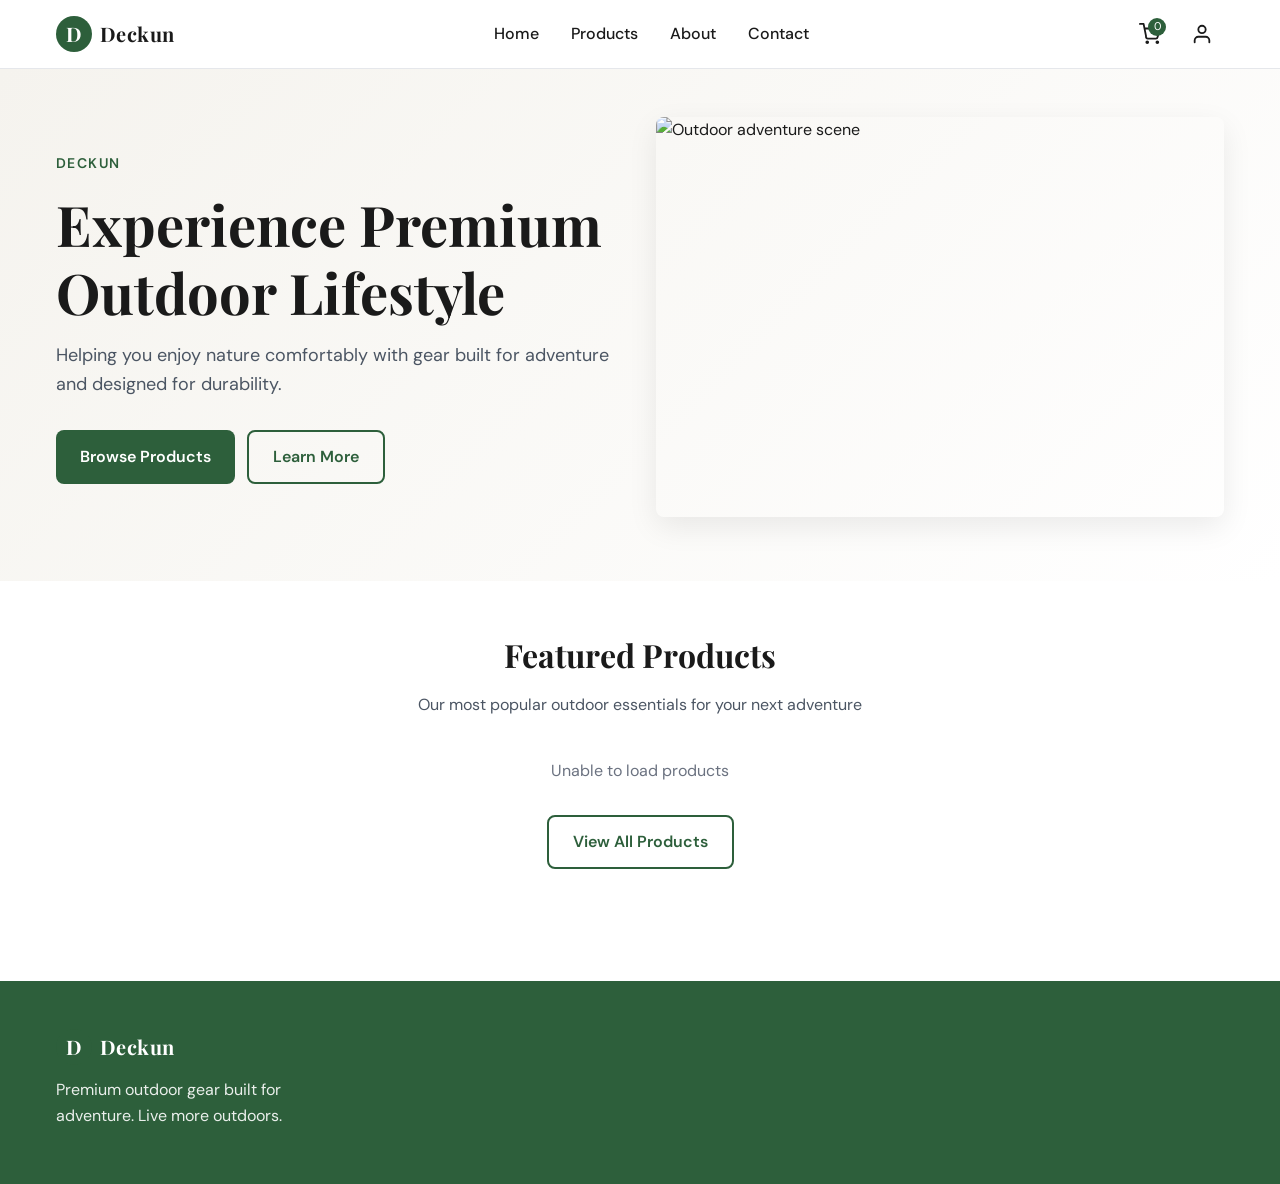
==== customer-web/index.html @ 014bcf63 "Add mobile-only About and Contact links to the customer footer" ====
﻿<!DOCTYPE html>
<html lang="en">
<head>
  <meta charset="UTF-8" />
  <meta name="viewport" content="width=device-width, initial-scale=1.0" />
  <title>Deckun — Live More Outdoors</title>
  <meta name="description" content="Deckun offers premium outdoor gear built for adventure — foldable chairs, tables, tents, tarps and more." />
  <link rel="canonical" href="https://deckun.in/" />
  <meta property="og:title" content="Deckun — Live More Outdoors" />
  <meta property="og:description" content="Premium outdoor gear built for adventure." />
  <meta property="og:type" content="website" />
  <meta property="og:url" content="https://deckun.in/" />
  <meta property="og:image" content="https://images.unsplash.com/photo-1506744038136-46273834b3fb?w=1200&h=630&fit=crop" />
  <meta name="twitter:card" content="summary_large_image" />
  <script type="application/ld+json">
  {
    "@context": "https://schema.org",
    "@type": "LocalBusiness",
    "name": "Deckun",
    "description": "Premium outdoor gear built for adventure",
    "url": "https://deckun.in/",
    "sameAs": []
  }
  </script>
  <link rel="stylesheet" href="css/style.css" />
</head>
<body>
  <header class="site-header">
    <div class="header-inner">
      <a href="#home" class="logo" id="logo-link">
        <div class="logo-mark">D</div>
        <span>Deckun</span>
      </a>
      <nav class="nav-links">
        <a href="#home">Home</a>
        <a href="#products">Products</a>
        <a href="#about">About</a>
        <a href="#contact">Contact</a>
      </nav>
      <div class="header-actions">
        <a href="#cart" class="icon-btn" aria-label="Cart">
          <svg width="22" height="22" viewBox="0 0 24 24" fill="none" stroke="currentColor" stroke-width="2" stroke-linecap="round" stroke-linejoin="round">
            <circle cx="9" cy="21" r="1"></circle>
            <circle cx="20" cy="21" r="1"></circle>
            <path d="M1 1h4l2.68 13.39A2 2 0 0 0 9.66 17h8.66a2 2 0 0 0 1.97-1.61L23 6H6"></path>
          </svg>
          <span id="cart-badge" class="cart-badge hidden">0</span>
        </a>
        <a href="#account" class="icon-btn" aria-label="Account">
          <svg width="22" height="22" viewBox="0 0 24 24" fill="none" stroke="currentColor" stroke-width="2" stroke-linecap="round" stroke-linejoin="round">
            <path d="M20 21v-2a4 4 0 0 0-4-4H8a4 4 0 0 0-4 4v2"></path>
            <circle cx="12" cy="7" r="4"></circle>
          </svg>
        </a>
      </div>
    </div>
  </header>

  <main id="app" class="app-main">
    <div class="loading">Loading...</div>
  </main>

  <nav class="mobile-nav">
    <a href="#home" data-nav="home">
      <svg width="20" height="20" viewBox="0 0 24 24" fill="none" stroke="currentColor" stroke-width="2"><path d="m3 9 9-7 9 7v11a2 2 0 0 1-2 2H5a2 2 0 0 1-2-2z"></path><polyline points="9 22 9 12 15 12 15 22"></polyline></svg>
      <span>Home</span>
    </a>
    <a href="#products" data-nav="products">
      <svg width="20" height="20" viewBox="0 0 24 24" fill="none" stroke="currentColor" stroke-width="2"><rect x="3" y="3" width="7" height="7"></rect><rect x="14" y="3" width="7" height="7"></rect><rect x="14" y="14" width="7" height="7"></rect><rect x="3" y="14" width="7" height="7"></rect></svg>
      <span>Shop</span>
    </a>
    <a href="#cart" data-nav="cart">
      <svg width="20" height="20" viewBox="0 0 24 24" fill="none" stroke="currentColor" stroke-width="2"><circle cx="9" cy="21" r="1"></circle><circle cx="20" cy="21" r="1"></circle><path d="M1 1h4l2.68 13.39A2 2 0 0 0 9.66 17h8.66a2 2 0 0 0 1.97-1.61L23 6H6"></path></svg>
      <span>Cart</span>
    </a>
    <a href="#account" data-nav="account">
      <svg width="20" height="20" viewBox="0 0 24 24" fill="none" stroke="currentColor" stroke-width="2"><path d="M20 21v-2a4 4 0 0 0-4-4H8a4 4 0 0 0-4 4v2"></path><circle cx="12" cy="7" r="4"></circle></svg>
      <span>Account</span>
    </a>
  </nav>

  <footer class="site-footer">
    <div class="footer-inner container">
      <div class="footer-brand">
        <a href="#home" class="logo">
          <div class="logo-mark">D</div>
          <span>Deckun</span>
        </a>
        <p class="footer-text" style="margin-top:0.75rem;">Premium outdoor gear built for adventure. Live more outdoors.</p>
      </div>
      <nav class="footer-links-mobile" aria-label="More pages">
        <a href="#about">About</a>
        <a href="#contact">Contact</a>
      </nav>
    </div>
  </footer>

  <script async src="https://www.googletagmanager.com/gtag/js?id=G-XXXXXXX"></script>
  <script>
    window.dataLayer = window.dataLayer || [];
    function gtag(){dataLayer.push(arguments);}
    gtag('js', new Date());
    gtag('config', 'G-XXXXXXX');
  </script>
  <script>
    !function(f,b,e,v,n,t,s){if(f.fbq)return;n=f.fbq=function(){n.callMethod?
    n.callMethod.apply(n,arguments):n.queue.push(arguments)};if(!f._fbq)f._fbq=n;
    n.push=n;n.loaded=!0;n.version='2.0';n.queue=[];t=b.createElement(e);t.async=!0;
    t.src=v;s=b.getElementsByTagName(e)[0];s.parentNode.insertBefore(t,s)}(window, document,'script',
    'https://connect.facebook.net/en_US/fbevents.js');
    fbq('init', 'PIXEL_ID');
    fbq('track', 'PageView');
  </script>
  <noscript><img height="1" width="1" style="display:none"
    src="https://www.facebook.com/tr?id=PIXEL_ID&ev=PageView&noscript=1"
  /></noscript>

  <script type="module" src="js/app.js"></script>
</body>
</html>
---- customer-web/css/style.css ----
﻿@import url('https://fonts.googleapis.com/css2?family=Playfair+Display:wght@600;700&family=DM+Sans:wght@400;500;600&display=swap');

:root {
  --color-bg: #ffffff;
  --color-surface: #ffffff;
  --color-surface-alt: #f5f3ee;
  --color-border: #e5e7eb;
  --color-text: #1a1a1a;
  --color-text-secondary: #4b5563;
  --color-text-muted: #6b7280;
  --color-primary: #2d5f3b;
  --color-primary-hover: #1f4a2b;
  --color-accent: #8b7355;
  --color-success: #16a34a;
  --color-warning: #f59e0b;
  --color-error: #dc2626;

  --font-heading: 'Playfair Display', serif;
  --font-body: 'DM Sans', sans-serif;
  --radius: 8px;
  --touch-min: 44px;
  --shadow: 0 10px 30px rgba(0,0,0,0.08);
  --transition: 0.2s ease;
}

* { box-sizing: border-box; margin: 0; padding: 0; }
html { font-family: var(--font-body); font-size: 16px; line-height: 1.6; -webkit-font-smoothing: antialiased; }
body { background: var(--color-bg); color: var(--color-text); min-height: 100vh; }
img { max-width: 100%; display: block; }
a { color: inherit; text-decoration: none; }
button { font-family: inherit; cursor: pointer; border: none; background: none; color: inherit; }

.container { max-width: 1200px; margin: 0 auto; padding: 0 1rem; }

/* Header */
.site-header { position: sticky; top: 0; z-index: 100; background: rgba(255,255,255,0.95); backdrop-filter: blur(8px); border-bottom: 1px solid var(--color-border); }
.header-inner { display: flex; align-items: center; justify-content: space-between; padding: 0.75rem 1rem; max-width: 1200px; margin: 0 auto; }
.logo { display: flex; align-items: center; gap: 0.5rem; font-family: var(--font-heading); font-weight: 700; font-size: 1.25rem; letter-spacing: 0.02em; }
.logo-mark { width: 36px; height: 36px; background: var(--color-primary); border-radius: 50%; display: flex; align-items: center; justify-content: center; color: white; font-family: var(--font-heading); }
.nav-links { display: none; gap: 2rem; }
.nav-links a { font-weight: 500; position: relative; }
.nav-links a:hover::after { content: ''; position: absolute; bottom: -4px; left: 0; right: 0; height: 2px; background: var(--color-primary); }
.header-actions { display: flex; align-items: center; gap: 0.5rem; }
.icon-btn { width: var(--touch-min); height: var(--touch-min); display: flex; align-items: center; justify-content: center; border-radius: 50%; position: relative; }
.cart-badge { position: absolute; top: 6px; right: 6px; background: var(--color-primary); color: white; border-radius: 50%; width: 18px; height: 18px; font-size: 0.7rem; display: flex; align-items: center; justify-content: center; }

/* Mobile nav */
.mobile-nav { position: fixed; bottom: 0; left: 0; right: 0; background: white; border-top: 1px solid var(--color-border); display: flex; justify-content: space-around; padding: 0.5rem 0; z-index: 100; }
.mobile-nav a { display: flex; flex-direction: column; align-items: center; gap: 0.25rem; font-size: 0.75rem; color: var(--color-text-muted); min-width: var(--touch-min); padding: 0.25rem; }
.mobile-nav a.active { color: var(--color-primary); }

/* Hero */
.hero { background: linear-gradient(135deg, #f5f3ee 0%, #ffffff 100%); padding: 3rem 1rem 4rem; }
.hero-inner { max-width: 1200px; margin: 0 auto; display: grid; gap: 2rem; align-items: center; }
.hero-label { display: inline-block; color: var(--color-primary); font-weight: 600; letter-spacing: 0.1em; text-transform: uppercase; font-size: 0.875rem; margin-bottom: 1rem; }
.hero h1 { font-family: var(--font-heading); font-size: 2.5rem; line-height: 1.2; margin-bottom: 1rem; }
.hero p { color: var(--color-text-secondary); font-size: 1.125rem; margin-bottom: 2rem; }
.hero-image { position: relative; border-radius: var(--radius); overflow: hidden; box-shadow: var(--shadow); }
.hero-image img { width: 100%; height: 400px; object-fit: cover; }
.btn { display: inline-flex; align-items: center; justify-content: center; gap: 0.5rem; padding: 0.75rem 1.5rem; border-radius: var(--radius); font-weight: 600; min-height: var(--touch-min); transition: var(--transition); }
.btn-primary { background: var(--color-primary); color: white; }
.btn-primary:hover { background: var(--color-primary-hover); }
.btn-outline { border: 2px solid var(--color-primary); color: var(--color-primary); background: transparent; }
.btn-outline:hover { background: var(--color-primary); color: white; }

/* Section */
.section { padding: 3rem 1rem; }
.section-header { text-align: center; margin-bottom: 2.5rem; max-width: 600px; margin-left: auto; margin-right: auto; }
.section-header h2 { font-family: var(--font-heading); font-size: 2rem; margin-bottom: 0.75rem; }
.section-header p { color: var(--color-text-secondary); }

/* Product grid */
.product-grid { display: grid; grid-template-columns: repeat(2, 1fr); gap: 1rem; max-width: 1200px; margin: 0 auto; }
.product-card { background: white; border-radius: var(--radius); overflow: hidden; box-shadow: 0 2px 8px rgba(0,0,0,0.04); border: 1px solid var(--color-border); transition: var(--transition); cursor: pointer; }
.product-card:hover { box-shadow: var(--shadow); transform: translateY(-2px); }
.product-image { width: 100%; height: 200px; object-fit: cover; background: var(--color-surface-alt); }
.product-info { padding: 1rem; }
.product-name { font-weight: 600; margin-bottom: 0.25rem; font-size: 0.95rem; }
.product-price { color: var(--color-primary); font-weight: 600; }

/* Footer */
.site-footer { background: var(--color-primary); color: white; margin-top: 4rem; padding: 2rem 1rem 5rem; }
.footer-inner { max-width: 1200px; margin: 0 auto; }
.footer-brand { margin-bottom: 1.5rem; }
.footer-brand .logo { color: white; }
.footer-text { opacity: 0.9; max-width: 300px; }

/* Mobile-only footer links (About / Contact) — hidden on desktop */
.footer-links-mobile { display: none; }

/* App main */
.app-main { min-height: calc(100vh - 200px); }

/* Responsive */
@media (min-width: 640px) {
  .product-grid { grid-template-columns: repeat(3, 1fr); gap: 1.5rem; }
  .hero h1 { font-size: 3rem; }
}
@media (min-width: 768px) {
  .nav-links { display: flex; }
  .mobile-nav { display: none; }
  .hero-inner { grid-template-columns: 1fr 1fr; }
  .hero h1 { font-size: 3.5rem; }
  .product-grid { grid-template-columns: repeat(4, 1fr); }
  .site-footer { padding: 3rem 1rem 2rem; }
}

/* Mobile: surface About / Contact in the footer since the bottom nav omits them */
@media (max-width: 767px) {
  .footer-links-mobile {
    display: flex;
    gap: 1.5rem;
    margin-top: 0.5rem;
    font-weight: 600;
  }
  .footer-links-mobile a {
    color: #ffffff;
    opacity: 0.9;
  }
  .footer-links-mobile a:hover,
  .footer-links-mobile a:focus-visible {
    opacity: 1;
    text-decoration: underline;
  }
}

/* ===== Product Image Gallery ===== */
.product-gallery {
  position: relative;
  width: 100%;
  border-radius: var(--radius);
  overflow: hidden;
  border: 1px solid var(--color-border);
  background: var(--color-surface-alt);
  aspect-ratio: 4/3;
}

.gallery-main {
  position: relative;
  width: 100%;
  height: 100%;
  overflow: hidden;
}

.gallery-main-img {
  width: 100%;
  height: 100%;
  object-fit: contain;
  object-position: center;
  display: block;
  transition: opacity 0.3s ease;
}

.gallery-nav {
  position: absolute;
  top: 0;
  left: 0;
  right: 0;
  bottom: 0;
  display: flex;
  align-items: center;
  justify-content: space-between;
  padding: 1rem;
}

.gallery-nav-btn {
  width: 48px;
  height: 48px;
  background: rgba(255, 255, 255, 0.85);
  border: none;
  border-radius: 50%;
  color: var(--color-text);
  font-size: 1.5rem;
  cursor: pointer;
  display: flex;
  align-items: center;
  justify-content: center;
  box-shadow: 0 2px 8px rgba(0,0,0,0.15);
  transition: var(--transition);
}

.gallery-nav-btn:hover {
  background: white;
  box-shadow: 0 4px 12px rgba(0,0,0,0.2);
}

.gallery-dots {
  position: absolute;
  bottom: 1rem;
  left: 50%;
  transform: translateX(-50%);
  display: flex;
  gap: 0.5rem;
}

.gallery-dot {
  width: 8px;
  height: 8px;
  border-radius: 50%;
  background: rgba(255, 255, 255, 0.5);
  cursor: pointer;
  transition: var(--transition);
}

.gallery-dot.active {
  background: var(--color-primary);
  width: 24px;
  border-radius: 4px;
}

.gallery-thumbs {
  display: flex;
  gap: 0.5rem;
  overflow-x: auto;
  padding: 0.75rem;
  background: var(--color-surface-alt);
  scrollbar-width: none;
}

.gallery-thumbs::-webkit-scrollbar {
  display: none;
}

.gallery-thumb {
  width: 80px;
  height: 80px;
  object-fit: contain;
  border-radius: var(--radius);
  border: 2px solid transparent;
  cursor: pointer;
  opacity: 0.6;
  transition: var(--transition);
  flex-shrink: 0;
}

.gallery-thumb:hover,
.gallery-thumb.active {
  opacity: 1;
  border-color: var(--color-primary);
}

@media (min-width: 768px) {
  .product-gallery {
    aspect-ratio: 3/2;
  }
  .gallery-main-img {
    height: 100%;
  }
}

/* About page contact icons */
.contact-icons {
  display: flex;
  gap: 0.9rem;
  flex-wrap: wrap;
  margin-top: 1.25rem;
}

.contact-icon {
  width: 52px;
  height: 52px;
  border-radius: 50%;
  display: inline-flex;
  align-items: center;
  justify-content: center;
  background: var(--color-surface-alt);
  color: var(--color-primary);
  border: 1px solid var(--color-border);
  transition: var(--transition);
}

.contact-icon:hover,
.contact-icon:focus-visible {
  background: var(--color-primary);
  color: #ffffff;
  transform: translateY(-2px);
  box-shadow: var(--shadow);
}

.contact-icon svg {
  width: 24px;
  height: 24px;
}
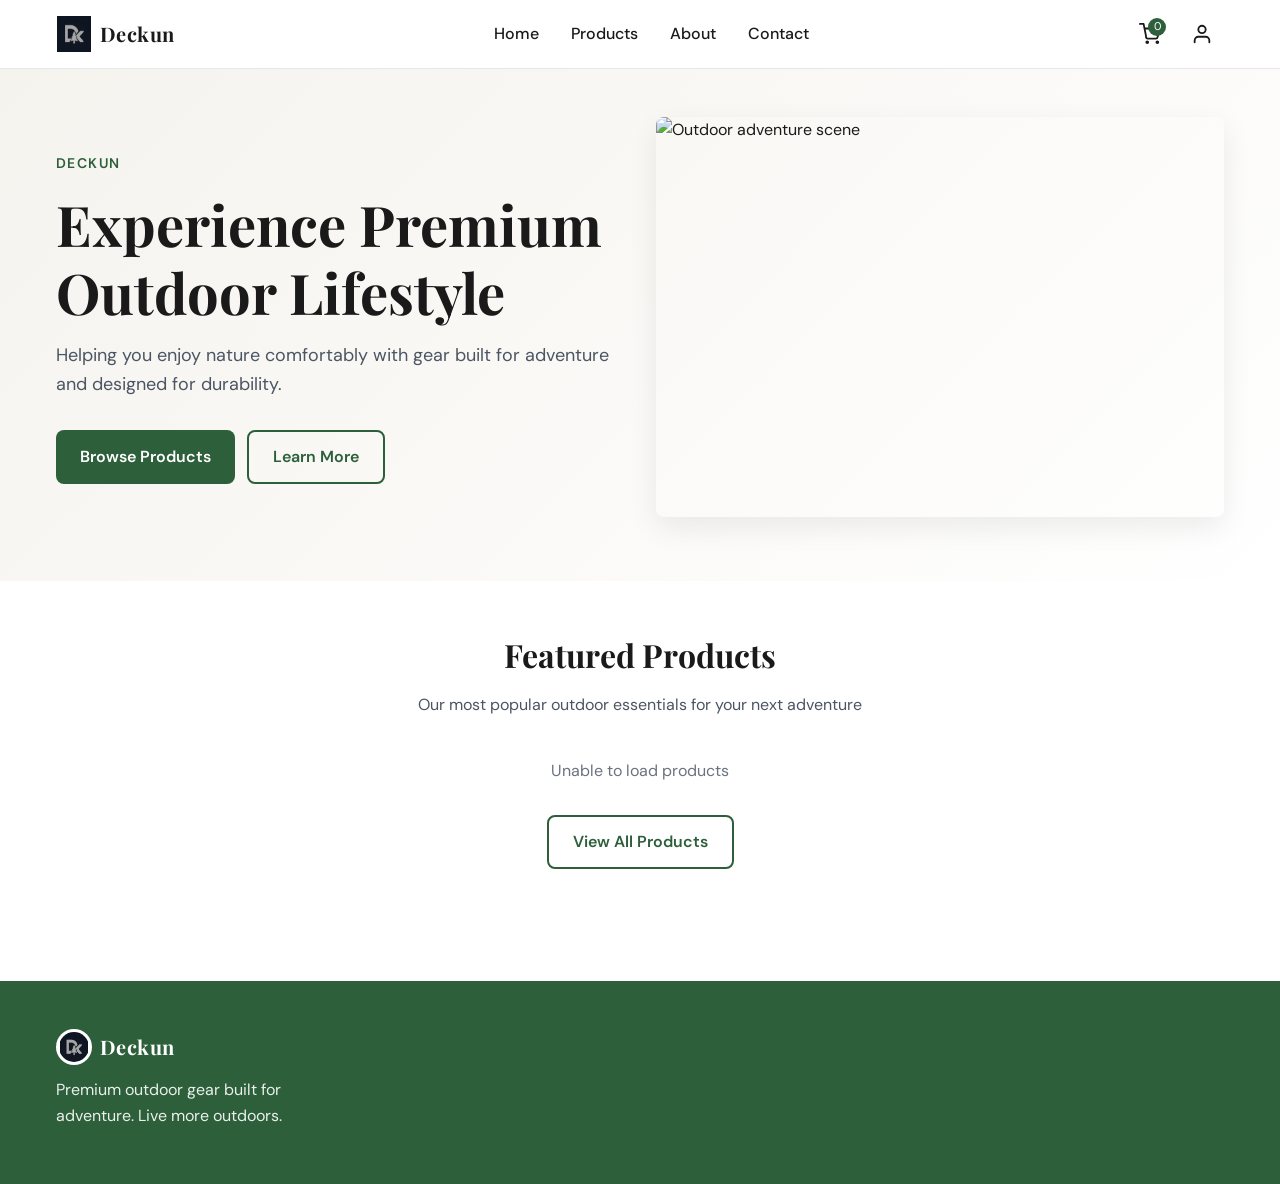
==== commit 7a8f09e0: "Use Deckun logo image globally across customer and admin web" ====
--- a/customer-web/index.html
+++ b/customer-web/index.html
@@ -1,12 +1,12 @@
-﻿<!DOCTYPE html>
+<!DOCTYPE html>
 <html lang="en">
 <head>
   <meta charset="UTF-8" />
   <meta name="viewport" content="width=device-width, initial-scale=1.0" />
-  <title>Deckun — Live More Outdoors</title>
-  <meta name="description" content="Deckun offers premium outdoor gear built for adventure — foldable chairs, tables, tents, tarps and more." />
+  <title>Deckun � Live More Outdoors</title>
+  <meta name="description" content="Deckun offers premium outdoor gear built for adventure � foldable chairs, tables, tents, tarps and more." />
   <link rel="canonical" href="https://deckun.in/" />
-  <meta property="og:title" content="Deckun — Live More Outdoors" />
+  <meta property="og:title" content="Deckun � Live More Outdoors" />
   <meta property="og:description" content="Premium outdoor gear built for adventure." />
   <meta property="og:type" content="website" />
   <meta property="og:url" content="https://deckun.in/" />
@@ -28,7 +28,7 @@
   <header class="site-header">
     <div class="header-inner">
       <a href="#home" class="logo" id="logo-link">
-        <div class="logo-mark">D</div>
+        <img src="images/logo.png" alt="Deckun" class="logo-img" />
         <span>Deckun</span>
       </a>
       <nav class="nav-links">
@@ -83,7 +83,7 @@
     <div class="footer-inner container">
       <div class="footer-brand">
         <a href="#home" class="logo">
-          <div class="logo-mark">D</div>
+          <img src="images/logo.png" alt="Deckun" class="logo-img" />
           <span>Deckun</span>
         </a>
         <p class="footer-text" style="margin-top:0.75rem;">Premium outdoor gear built for adventure. Live more outdoors.</p>
@@ -91,6 +91,7 @@
       <nav class="footer-links-mobile" aria-label="More pages">
         <a href="#about">About</a>
         <a href="#contact">Contact</a>
+        <a href="#terms">Terms &amp; Conditions</a>
       </nav>
     </div>
   </footer>
--- a/customer-web/css/style.css
+++ b/customer-web/css/style.css
@@ -37,6 +37,7 @@
 .header-inner { display: flex; align-items: center; justify-content: space-between; padding: 0.75rem 1rem; max-width: 1200px; margin: 0 auto; }
 .logo { display: flex; align-items: center; gap: 0.5rem; font-family: var(--font-heading); font-weight: 700; font-size: 1.25rem; letter-spacing: 0.02em; }
 .logo-mark { width: 36px; height: 36px; background: var(--color-primary); border-radius: 50%; display: flex; align-items: center; justify-content: center; color: white; font-family: var(--font-heading); }
+.logo-img { width: 36px; height: 36px; object-fit: contain; display: block; flex-shrink: 0; }
 .nav-links { display: none; gap: 2rem; }
 .nav-links a { font-weight: 500; position: relative; }
 .nav-links a:hover::after { content: ''; position: absolute; bottom: -4px; left: 0; right: 0; height: 2px; background: var(--color-primary); }
@@ -83,6 +84,7 @@
 .footer-inner { max-width: 1200px; margin: 0 auto; }
 .footer-brand { margin-bottom: 1.5rem; }
 .footer-brand .logo { color: white; }
+.footer-brand .logo-img { background: #ffffff; border-radius: 50%; padding: 3px; }
 .footer-text { opacity: 0.9; max-width: 300px; }
 
 /* Mobile-only footer links (About / Contact) — hidden on desktop */
@@ -105,17 +107,20 @@
   .site-footer { padding: 3rem 1rem 2rem; }
 }
 
-/* Mobile: surface About / Contact in the footer since the bottom nav omits them */
+/* Mobile: surface About / Contact / Terms in the footer since the bottom nav omits them */
 @media (max-width: 767px) {
   .footer-links-mobile {
     display: flex;
-    gap: 1.5rem;
-    margin-top: 0.5rem;
-    font-weight: 600;
+    gap: 1rem;
+    flex-wrap: wrap;
+    margin-top: 0.75rem;
+    font-size: 0.75rem;
+    font-weight: 400;
+    letter-spacing: 0.01em;
   }
   .footer-links-mobile a {
     color: #ffffff;
-    opacity: 0.9;
+    opacity: 0.75;
   }
   .footer-links-mobile a:hover,
   .footer-links-mobile a:focus-visible {
@@ -281,3 +286,114 @@
   width: 24px;
   height: 24px;
 }
+
+/* ===== Product reviews ===== */
+.review-summary {
+  margin-bottom: 1.25rem;
+}
+
+.review-list {
+  display: flex;
+  flex-direction: column;
+  gap: 1rem;
+}
+
+.review-card {
+  background: #ffffff;
+  border: 1px solid var(--color-border);
+  border-radius: var(--radius);
+  padding: 1rem;
+  box-shadow: 0 2px 8px rgba(0, 0, 0, 0.04);
+}
+
+.review-head {
+  display: flex;
+  align-items: center;
+  gap: 0.75rem;
+  margin-bottom: 0.5rem;
+}
+
+.review-avatar {
+  width: 40px;
+  height: 40px;
+  border-radius: 50%;
+  background: var(--color-primary);
+  color: #ffffff;
+  display: flex;
+  align-items: center;
+  justify-content: center;
+  font-weight: 700;
+  flex-shrink: 0;
+}
+
+.review-author {
+  font-weight: 600;
+  font-size: 0.95rem;
+}
+
+.review-stars {
+  color: #f59e0b;
+  letter-spacing: 1px;
+}
+
+.review-date {
+  margin-left: auto;
+  font-size: 0.75rem;
+  color: var(--color-text-muted);
+  white-space: nowrap;
+}
+
+.review-title {
+  font-weight: 600;
+  margin-bottom: 0.25rem;
+}
+
+.review-body {
+  color: var(--color-text-secondary);
+  line-height: 1.6;
+}
+
+.review-photo {
+  margin-top: 0.75rem;
+  max-height: 220px;
+  max-width: 100%;
+  border-radius: var(--radius);
+  border: 1px solid var(--color-border);
+}
+
+.review-cta {
+  background: var(--color-surface-alt);
+  border-radius: var(--radius);
+  padding: 1rem;
+}
+
+.review-form {
+  background: #ffffff;
+  border: 1px solid var(--color-border);
+  border-radius: var(--radius);
+  padding: 1rem;
+}
+
+.rating-input {
+  display: flex;
+  gap: 0.25rem;
+}
+
+.rating-star {
+  font-size: 1.75rem;
+  line-height: 1;
+  color: #d1d5db;
+  background: none;
+  border: none;
+  padding: 0;
+  cursor: pointer;
+  transition: color 0.15s ease, transform 0.15s ease;
+}
+
+.rating-star:hover {
+  transform: scale(1.08);
+}
+
+.rating-star.active {
+  color: #f59e0b;
+}
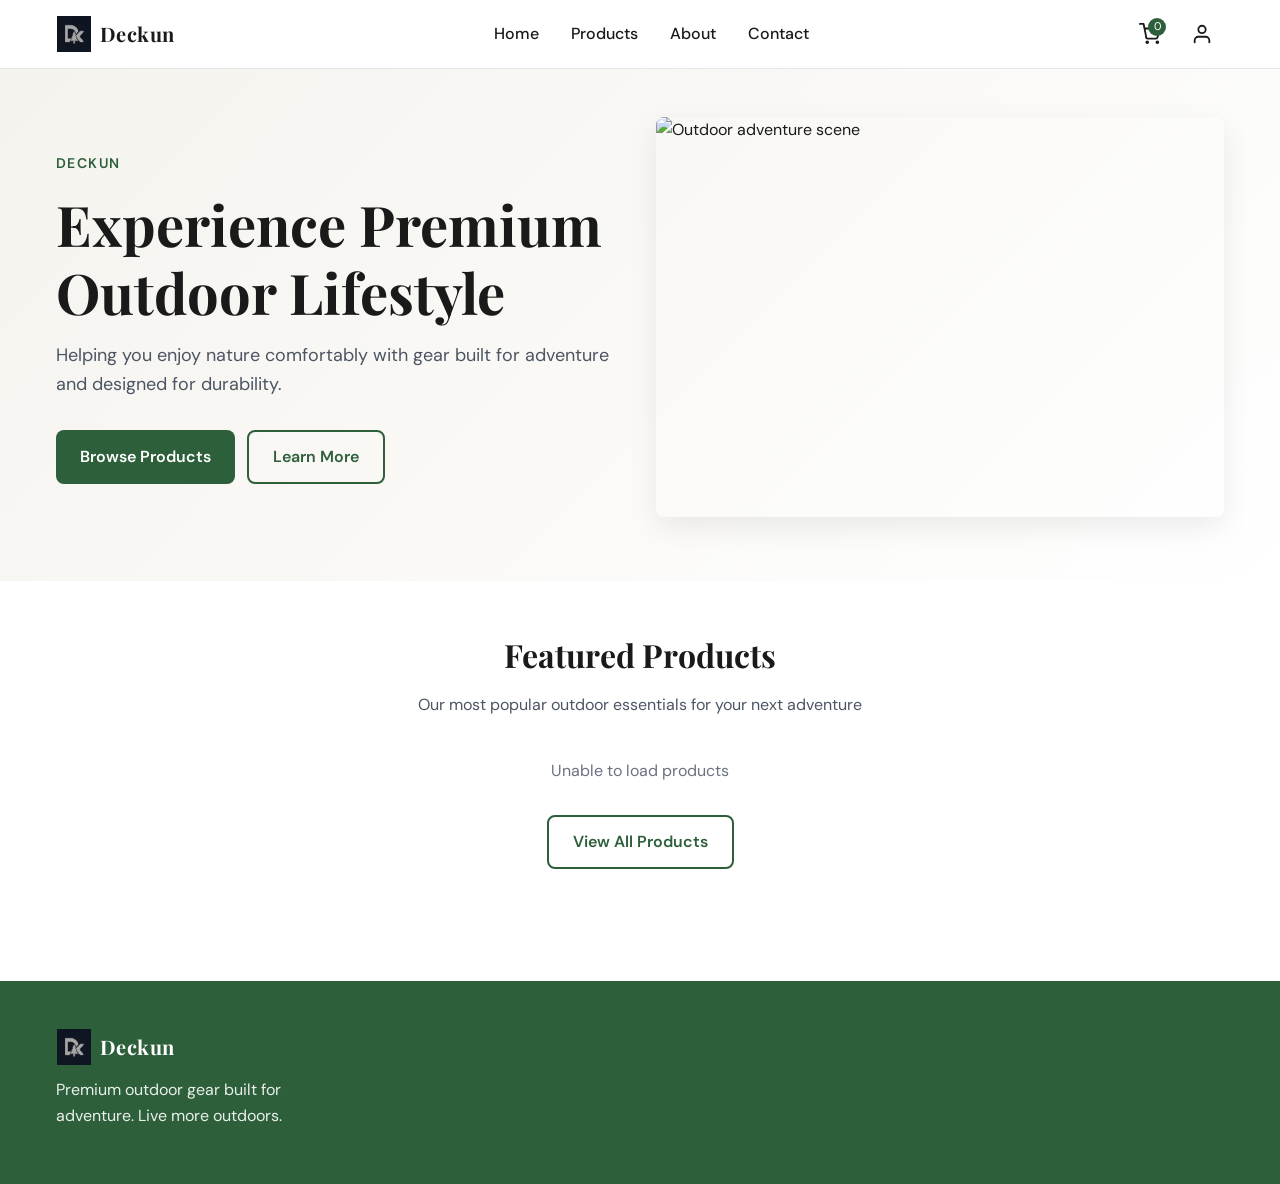
==== commit 7c0fbc70: "Prepare for deployment: configurable API base, CORS, PORT and media paths" ====
--- a/customer-web/index.html
+++ b/customer-web/index.html
@@ -3,10 +3,13 @@
 <head>
   <meta charset="UTF-8" />
   <meta name="viewport" content="width=device-width, initial-scale=1.0" />
-  <title>Deckun � Live More Outdoors</title>
-  <meta name="description" content="Deckun offers premium outdoor gear built for adventure � foldable chairs, tables, tents, tarps and more." />
+  <meta name="api-base" content="http://127.0.0.1:65433/api" />
+  <title>Deckun - Live More Outdoors</title>
+  <link rel="icon" type="image/png" href="images/logo.png" />
+  <link rel="apple-touch-icon" href="images/logo.png" />
+  <meta name="description" content="Deckun offers premium outdoor gear built for adventure - foldable chairs, tables, tents, tarps and more." />
   <link rel="canonical" href="https://deckun.in/" />
-  <meta property="og:title" content="Deckun � Live More Outdoors" />
+  <meta property="og:title" content="Deckun - Live More Outdoors" />
   <meta property="og:description" content="Premium outdoor gear built for adventure." />
   <meta property="og:type" content="website" />
   <meta property="og:url" content="https://deckun.in/" />
@@ -96,25 +99,33 @@
     </div>
   </footer>
 
-  <script async src="https://www.googletagmanager.com/gtag/js?id=G-XXXXXXX"></script>
   <script>
-    window.dataLayer = window.dataLayer || [];
-    function gtag(){dataLayer.push(arguments);}
-    gtag('js', new Date());
-    gtag('config', 'G-XXXXXXX');
+    // Replace the placeholder IDs below with real ones to enable analytics.
+    (function () {
+      var GA_ID = 'G-XXXXXXX';
+      if (GA_ID && GA_ID.indexOf('XXXX') === -1) {
+        var ga = document.createElement('script');
+        ga.async = true;
+        ga.src = 'https://www.googletagmanager.com/gtag/js?id=' + GA_ID;
+        document.head.appendChild(ga);
+        window.dataLayer = window.dataLayer || [];
+        window.gtag = function () { window.dataLayer.push(arguments); };
+        window.gtag('js', new Date());
+        window.gtag('config', GA_ID);
+      }
+
+      var PIXEL_ID = 'PIXEL_ID';
+      if (PIXEL_ID && PIXEL_ID !== 'PIXEL_ID') {
+        !function(f,b,e,v,n,t,s){if(f.fbq)return;n=f.fbq=function(){n.callMethod?
+        n.callMethod.apply(n,arguments):n.queue.push(arguments)};if(!f._fbq)f._fbq=n;
+        n.push=n;n.loaded=!0;n.version='2.0';n.queue=[];t=b.createElement(e);t.async=!0;
+        t.src=v;s=b.getElementsByTagName(e)[0];s.parentNode.insertBefore(t,s)}(window, document,'script',
+        'https://connect.facebook.net/en_US/fbevents.js');
+        window.fbq('init', PIXEL_ID);
+        window.fbq('track', 'PageView');
+      }
+    })();
   </script>
-  <script>
-    !function(f,b,e,v,n,t,s){if(f.fbq)return;n=f.fbq=function(){n.callMethod?
-    n.callMethod.apply(n,arguments):n.queue.push(arguments)};if(!f._fbq)f._fbq=n;
-    n.push=n;n.loaded=!0;n.version='2.0';n.queue=[];t=b.createElement(e);t.async=!0;
-    t.src=v;s=b.getElementsByTagName(e)[0];s.parentNode.insertBefore(t,s)}(window, document,'script',
-    'https://connect.facebook.net/en_US/fbevents.js');
-    fbq('init', 'PIXEL_ID');
-    fbq('track', 'PageView');
-  </script>
-  <noscript><img height="1" width="1" style="display:none"
-    src="https://www.facebook.com/tr?id=PIXEL_ID&ev=PageView&noscript=1"
-  /></noscript>
 
   <script type="module" src="js/app.js"></script>
 </body>
--- a/customer-web/css/style.css
+++ b/customer-web/css/style.css
@@ -84,7 +84,6 @@
 .footer-inner { max-width: 1200px; margin: 0 auto; }
 .footer-brand { margin-bottom: 1.5rem; }
 .footer-brand .logo { color: white; }
-.footer-brand .logo-img { background: #ffffff; border-radius: 50%; padding: 3px; }
 .footer-text { opacity: 0.9; max-width: 300px; }
 
 /* Mobile-only footer links (About / Contact) — hidden on desktop */
